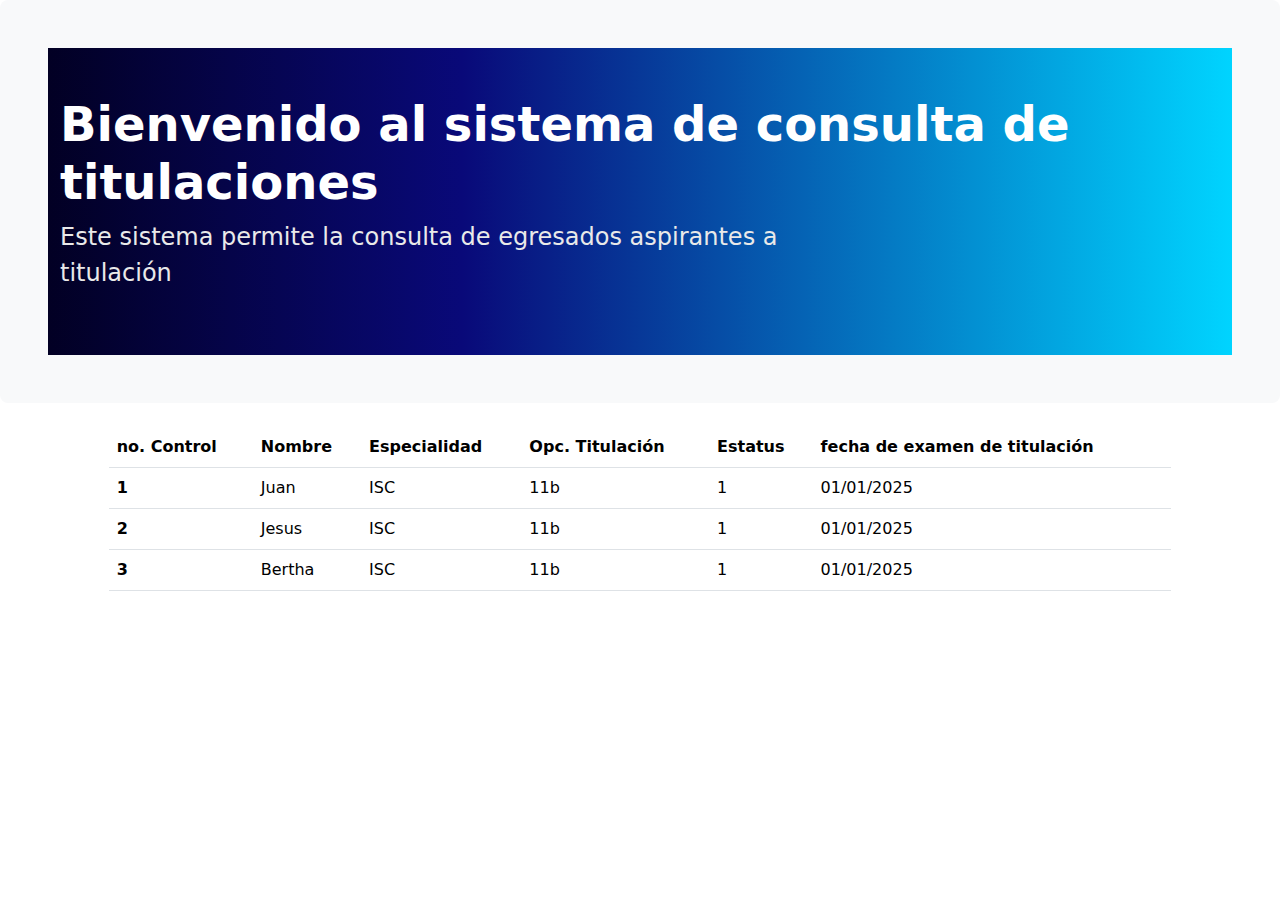
==== index.html @ c7523feb "added files" ====
<!doctype html>
<html lang="en">

<head>
  <meta charset="utf-8">
  <meta name="viewport" content="width=device-width, initial-scale=1">
  <title>Bootstrap demo</title>
  <link href="https://cdn.jsdelivr.net/npm/bootstrap@5.3.3/dist/css/bootstrap.min.css" rel="stylesheet"
    integrity="sha384-QWTKZyjpPEjISv5WaRU9OFeRpok6YctnYmDr5pNlyT2bRjXh0JMhjY6hW+ALEwIH" crossorigin="anonymous">
  <link rel="stylesheet" href="css/main.css">
  <script src="https://cdn.jsdelivr.net/npm/bootstrap@5.3.3/dist/js/bootstrap.bundle.min.js"
    integrity="sha384-YvpcrYf0tY3lHB60NNkmXc5s9fDVZLESaAA55NDzOxhy9GkcIdslK1eN7N6jIeHz"
    crossorigin="anonymous"></script>
</head>

<body>
  <header>
    <div class="p-5 mb-4 bg-body-tertiary rounded-3">
      <div class="container-fluid py-5 jumbotron">
        <h1 class="display-5 fw-bold">Bienvenido al sistema de consulta de titulaciones</h1>
        <p class="col-md-8 fs-4">Este sistema permite la consulta de egresados aspirantes a titulación</p>
      </div>
    </div>
  </header>

  <main>
    <section class="tablaContenidos">
      <div class="row">
        <div class="col-md-1"> </div>
        <div class="col-md-10">
          <table class="table">
            <thead>
              <tr>
                <th scope="col">no. Control</th>
                <th scope="col">Nombre</th>
                <th scope="col">Especialidad</th>
                <th scope="col">Opc. Titulación</th>
                <th scope="col">Estatus</th>
                <th scope="col">fecha de examen de titulación</th>
              </tr>
            </thead>
            <tbody>
              <tr>
                <th scope="row">1</th>
                <td>Juan</td>
                <td>ISC</td>
                <td>11b</td>
                <td>1</td>
                <td>01/01/2025</td>
              </tr>
              <tr>
                <th scope="row">2</th>
                <td>Jesus</td>
                <td>ISC</td>
                <td>11b</td>
                <td>1</td>
                <td>01/01/2025</td>
              </tr>
              <tr>
                <th scope="row">3</th>
                <td>Bertha</td>
                <td>ISC</td>
                <td>11b</td>
                <td>1</td>
                <td>01/01/2025</td>
              </tr>
            </tbody>
          </table>
        </div>
        <div class="col-md-1"> </div>
      </div>
    </section>
  </main>
</body>

</html>
---- css/main.css ----
/*header*/
.jumbotron {
  background: rgb(2,0,36);
  background: linear-gradient(90deg, rgba(2,0,36,1) 0%, rgba(9,9,121,1) 35%, rgba(0,212,255,1) 100%);
}

.jumbotron h1 {
  color: #ffffff;
}

.jumbotron p {
  color: #e9e9e9;
}
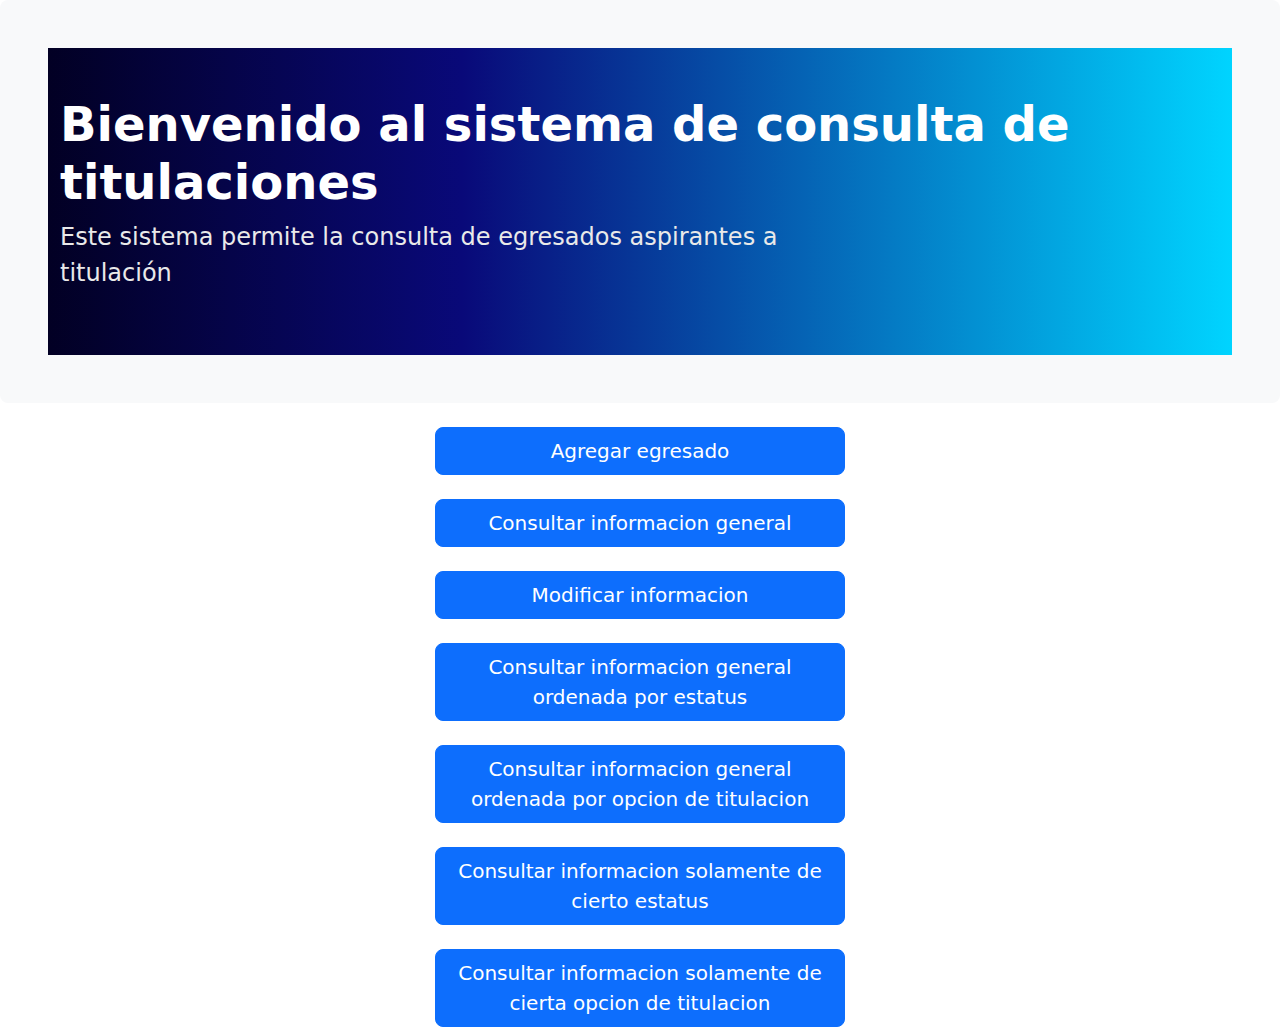
==== commit 0f427c26: "added files and index refactored" ====
--- a/index.html
+++ b/index.html
@@ -4,7 +4,7 @@
 <head>
   <meta charset="utf-8">
   <meta name="viewport" content="width=device-width, initial-scale=1">
-  <title>Bootstrap demo</title>
+  <title>Titulacion</title>
   <link href="https://cdn.jsdelivr.net/npm/bootstrap@5.3.3/dist/css/bootstrap.min.css" rel="stylesheet"
     integrity="sha384-QWTKZyjpPEjISv5WaRU9OFeRpok6YctnYmDr5pNlyT2bRjXh0JMhjY6hW+ALEwIH" crossorigin="anonymous">
   <link rel="stylesheet" href="css/main.css">
@@ -24,50 +24,29 @@
   </header>
 
   <main>
-    <section class="tablaContenidos">
+    <section>
       <div class="row">
-        <div class="col-md-1"> </div>
-        <div class="col-md-10">
-          <table class="table">
-            <thead>
-              <tr>
-                <th scope="col">no. Control</th>
-                <th scope="col">Nombre</th>
-                <th scope="col">Especialidad</th>
-                <th scope="col">Opc. Titulación</th>
-                <th scope="col">Estatus</th>
-                <th scope="col">fecha de examen de titulación</th>
-              </tr>
-            </thead>
-            <tbody>
-              <tr>
-                <th scope="row">1</th>
-                <td>Juan</td>
-                <td>ISC</td>
-                <td>11b</td>
-                <td>1</td>
-                <td>01/01/2025</td>
-              </tr>
-              <tr>
-                <th scope="row">2</th>
-                <td>Jesus</td>
-                <td>ISC</td>
-                <td>11b</td>
-                <td>1</td>
-                <td>01/01/2025</td>
-              </tr>
-              <tr>
-                <th scope="row">3</th>
-                <td>Bertha</td>
-                <td>ISC</td>
-                <td>11b</td>
-                <td>1</td>
-                <td>01/01/2025</td>
-              </tr>
-            </tbody>
-          </table>
+        <div class="col-md-4"></div>
+        <div class="col-md-4">
+          <a class="btn btn-primary btn-lg w-100" href="agregar.html">Agregar egresado</a>
+          <br> <br>
+          <a class="btn btn-primary btn-lg w-100" href="consultarGeneral.html">Consultar informacion general</a>
+          <br> <br>
+          <a class="btn btn-primary btn-lg w-100" href="modificar.html">Modificar informacion</a>
+          <br> <br>
+          <a class="btn btn-primary btn-lg w-100" href="consultarGeneralPorEstatus.html">Consultar informacion general
+            ordenada por estatus</a>
+          <br> <br>
+          <a class="btn btn-primary btn-lg w-100" href="consultarGeneralPorOpc.html">Consultar informacion general
+            ordenada por opcion de titulacion</a>
+          <br> <br>
+          <a class="btn btn-primary btn-lg w-100" href="consultarEstatus.html">Consultar informacion solamente de cierto
+            estatus</a>
+          <br> <br>
+          <a class="btn btn-primary btn-lg w-100" href="consultarOpc.html">Consultar informacion solamente de cierta
+            opcion de titulacion</a>
         </div>
-        <div class="col-md-1"> </div>
+        <div class="col-md-4"></div>
       </div>
     </section>
   </main>
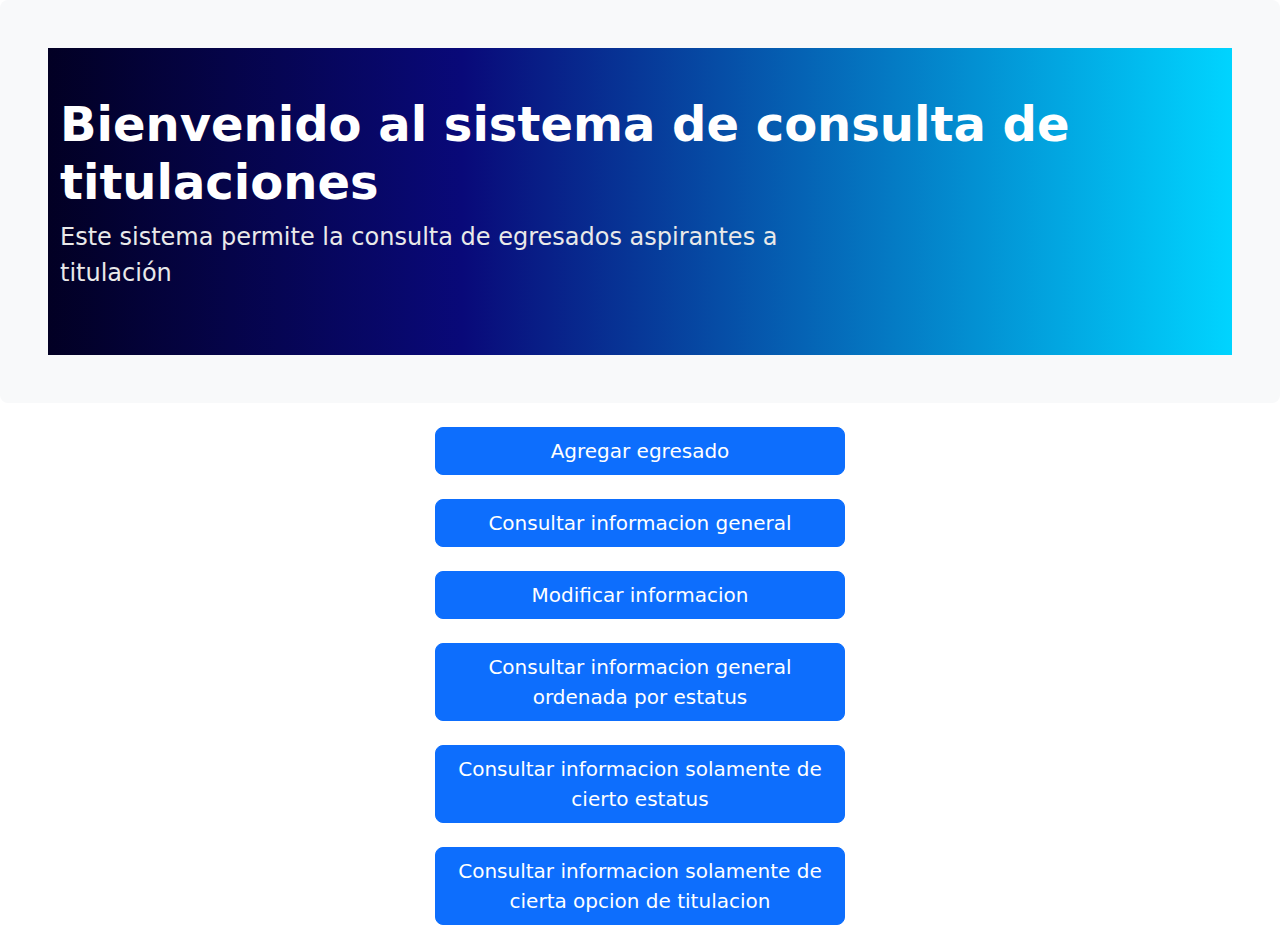
==== commit 0d9aaa7b: "deleted option" ====
--- a/index.html
+++ b/index.html
@@ -37,9 +37,6 @@
           <a class="btn btn-primary btn-lg w-100" href="consultarGeneralPorEstatus.html">Consultar informacion general
             ordenada por estatus</a>
           <br> <br>
-          <a class="btn btn-primary btn-lg w-100" href="consultarGeneralPorOpc.html">Consultar informacion general
-            ordenada por opcion de titulacion</a>
-          <br> <br>
           <a class="btn btn-primary btn-lg w-100" href="consultarEstatus.html">Consultar informacion solamente de cierto
             estatus</a>
           <br> <br>
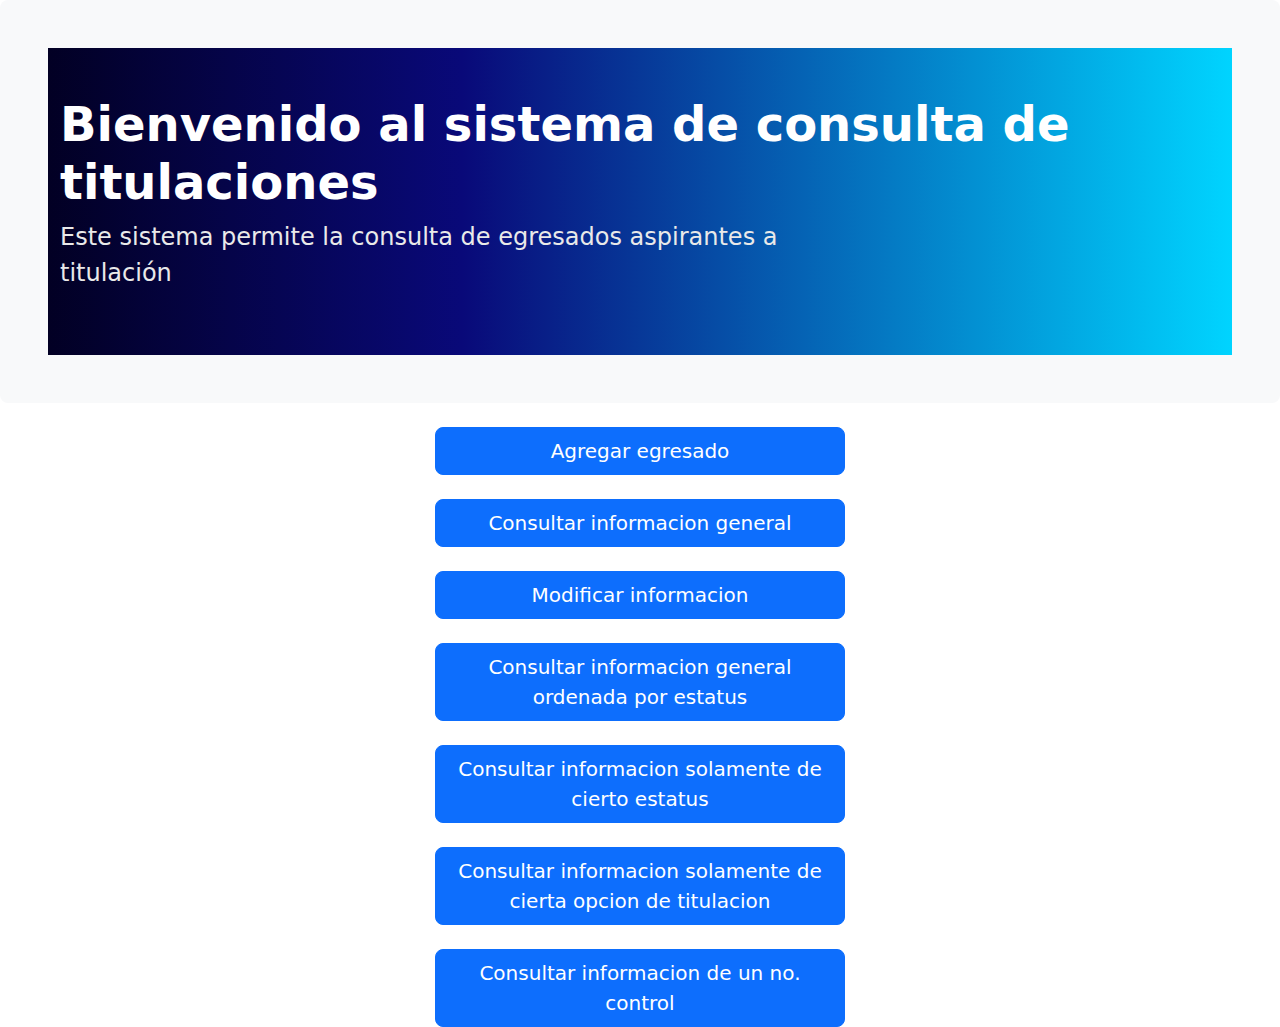
==== commit bae86c9e: "added prototypes" ====
--- a/index.html
+++ b/index.html
@@ -42,6 +42,9 @@
           <br> <br>
           <a class="btn btn-primary btn-lg w-100" href="consultarOpc.html">Consultar informacion solamente de cierta
             opcion de titulacion</a>
+          <br> <br>
+          <a class="btn btn-primary btn-lg w-100" href="consultarPorNoControl.html">Consultar informacion de un no.
+            control</a>
         </div>
         <div class="col-md-4"></div>
       </div>
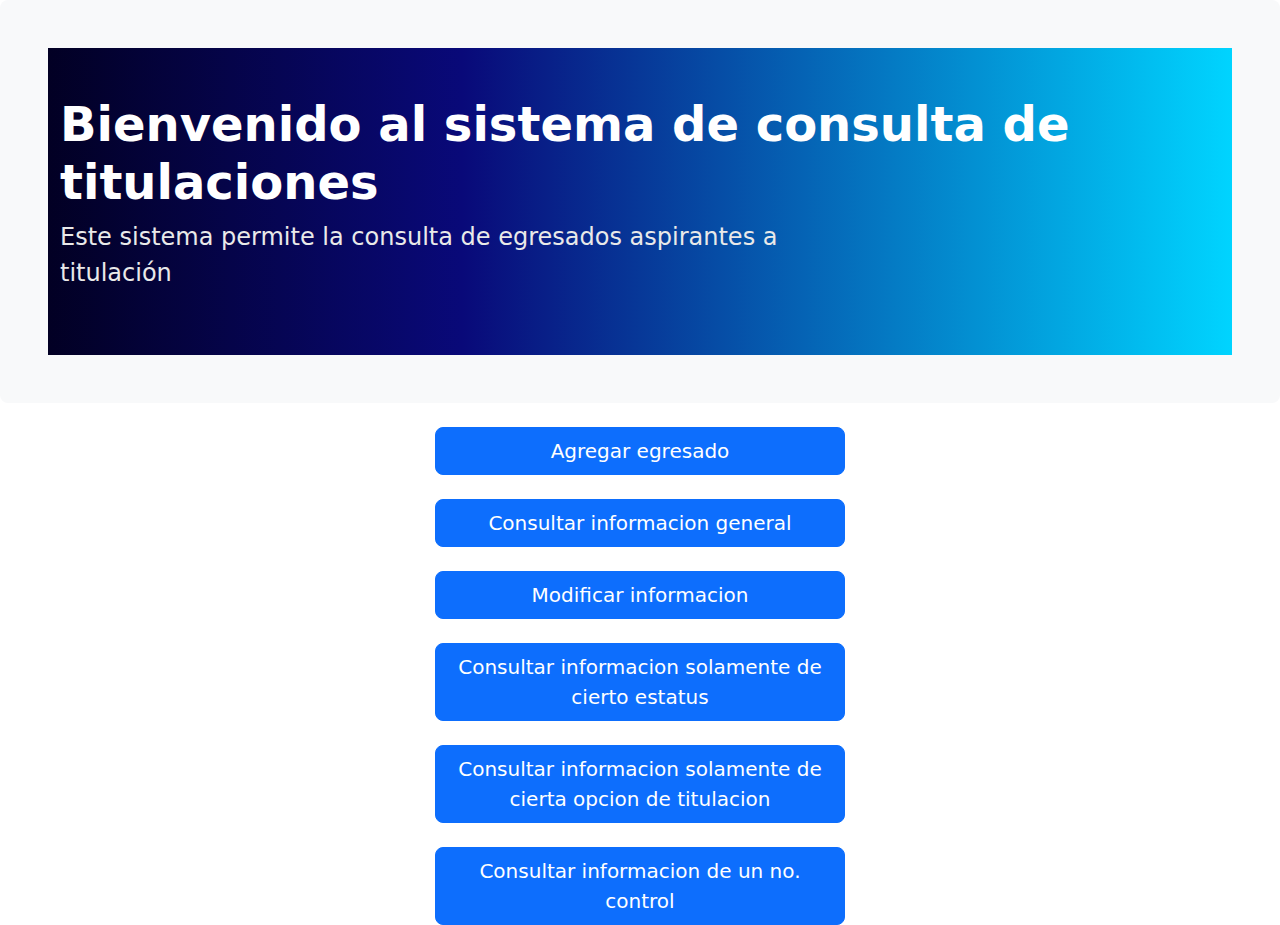
==== commit f9381538: "refactored files" ====
--- a/index.html
+++ b/index.html
@@ -34,9 +34,6 @@
           <br> <br>
           <a class="btn btn-primary btn-lg w-100" href="modificar.html">Modificar informacion</a>
           <br> <br>
-          <a class="btn btn-primary btn-lg w-100" href="consultarGeneralPorEstatus.html">Consultar informacion general
-            ordenada por estatus</a>
-          <br> <br>
           <a class="btn btn-primary btn-lg w-100" href="consultarEstatus.html">Consultar informacion solamente de cierto
             estatus</a>
           <br> <br>
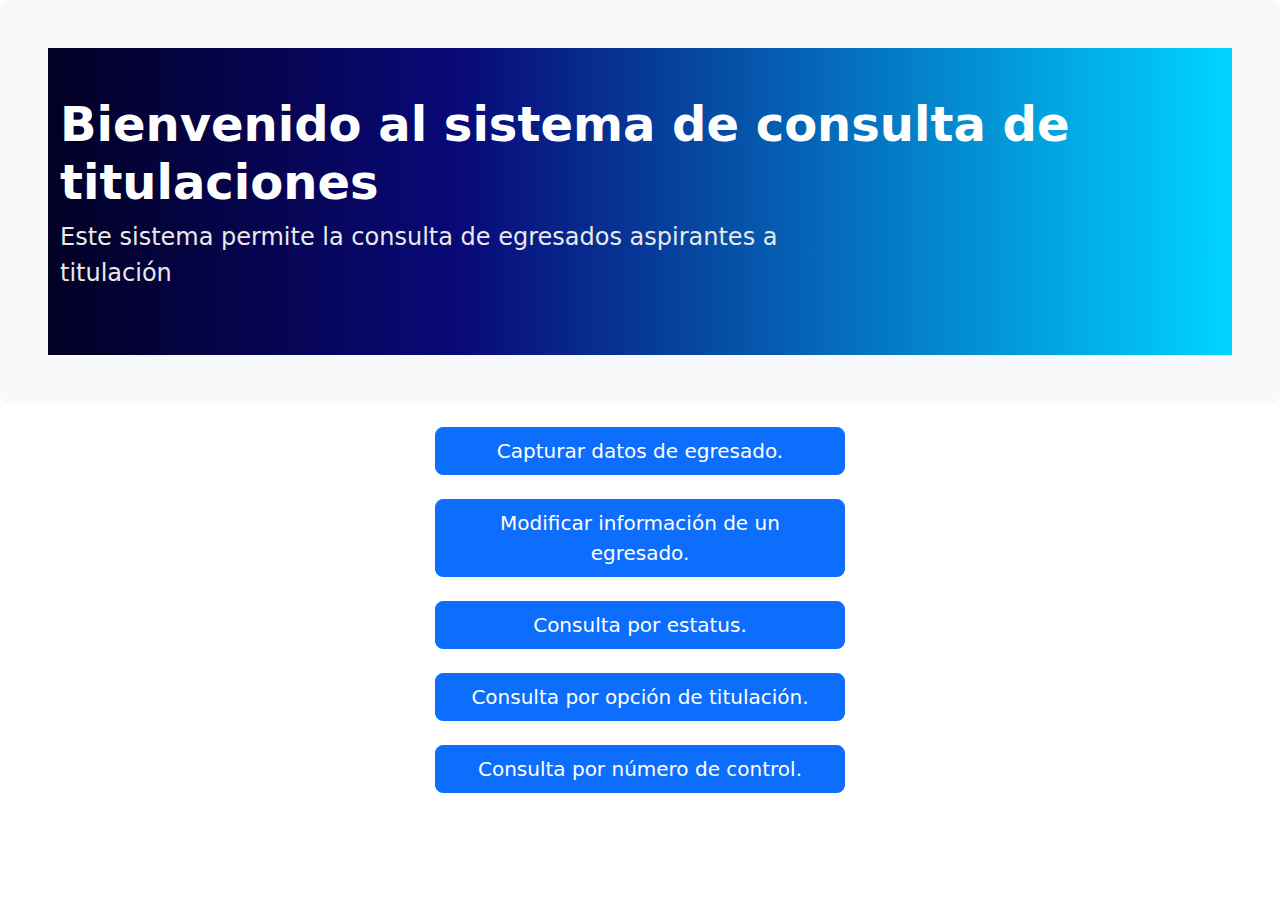
==== commit 99a383d6: "added changes regarding US4" ====
--- a/index.html
+++ b/index.html
@@ -28,20 +28,15 @@
       <div class="row">
         <div class="col-md-4"></div>
         <div class="col-md-4">
-          <a class="btn btn-primary btn-lg w-100" href="agregar.html">Agregar egresado</a>
+          <a class="btn btn-primary btn-lg w-100" href="agregar.html">Capturar datos de egresado.</a>
           <br> <br>
-          <a class="btn btn-primary btn-lg w-100" href="consultarGeneral.html">Consultar informacion general</a>
+          <a class="btn btn-primary btn-lg w-100" href="modificar.html">Modificar información de un egresado.</a>
           <br> <br>
-          <a class="btn btn-primary btn-lg w-100" href="modificar.html">Modificar informacion</a>
+          <a class="btn btn-primary btn-lg w-100" href="consultarEstatus.html">Consulta por estatus.</a>
           <br> <br>
-          <a class="btn btn-primary btn-lg w-100" href="consultarEstatus.html">Consultar informacion solamente de cierto
-            estatus</a>
+          <a class="btn btn-primary btn-lg w-100" href="consultarOpc.html">Consulta por opción de titulación.</a>
           <br> <br>
-          <a class="btn btn-primary btn-lg w-100" href="consultarOpc.html">Consultar informacion solamente de cierta
-            opcion de titulacion</a>
-          <br> <br>
-          <a class="btn btn-primary btn-lg w-100" href="consultarPorNoControl.html">Consultar informacion de un no.
-            control</a>
+          <a class="btn btn-primary btn-lg w-100" href="consultarPorNoControl.html">Consulta por número de control.</a>
         </div>
         <div class="col-md-4"></div>
       </div>
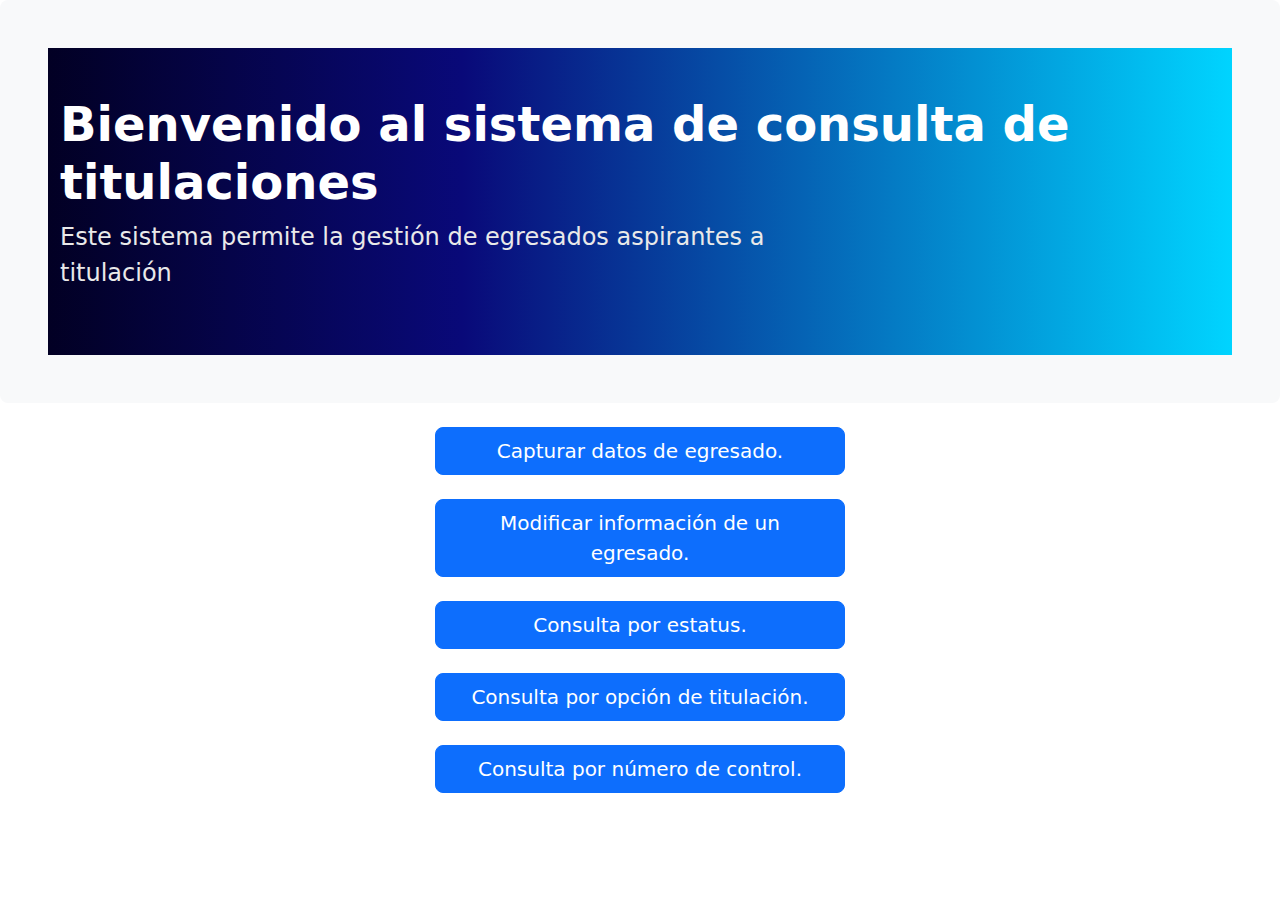
==== commit 4f0f55bd: "added changes for spr0" ====
--- a/index.html
+++ b/index.html
@@ -18,7 +18,7 @@
     <div class="p-5 mb-4 bg-body-tertiary rounded-3">
       <div class="container-fluid py-5 jumbotron">
         <h1 class="display-5 fw-bold">Bienvenido al sistema de consulta de titulaciones</h1>
-        <p class="col-md-8 fs-4">Este sistema permite la consulta de egresados aspirantes a titulación</p>
+        <p class="col-md-8 fs-4">Este sistema permite la gestión de egresados aspirantes a titulación</p>
       </div>
     </div>
   </header>
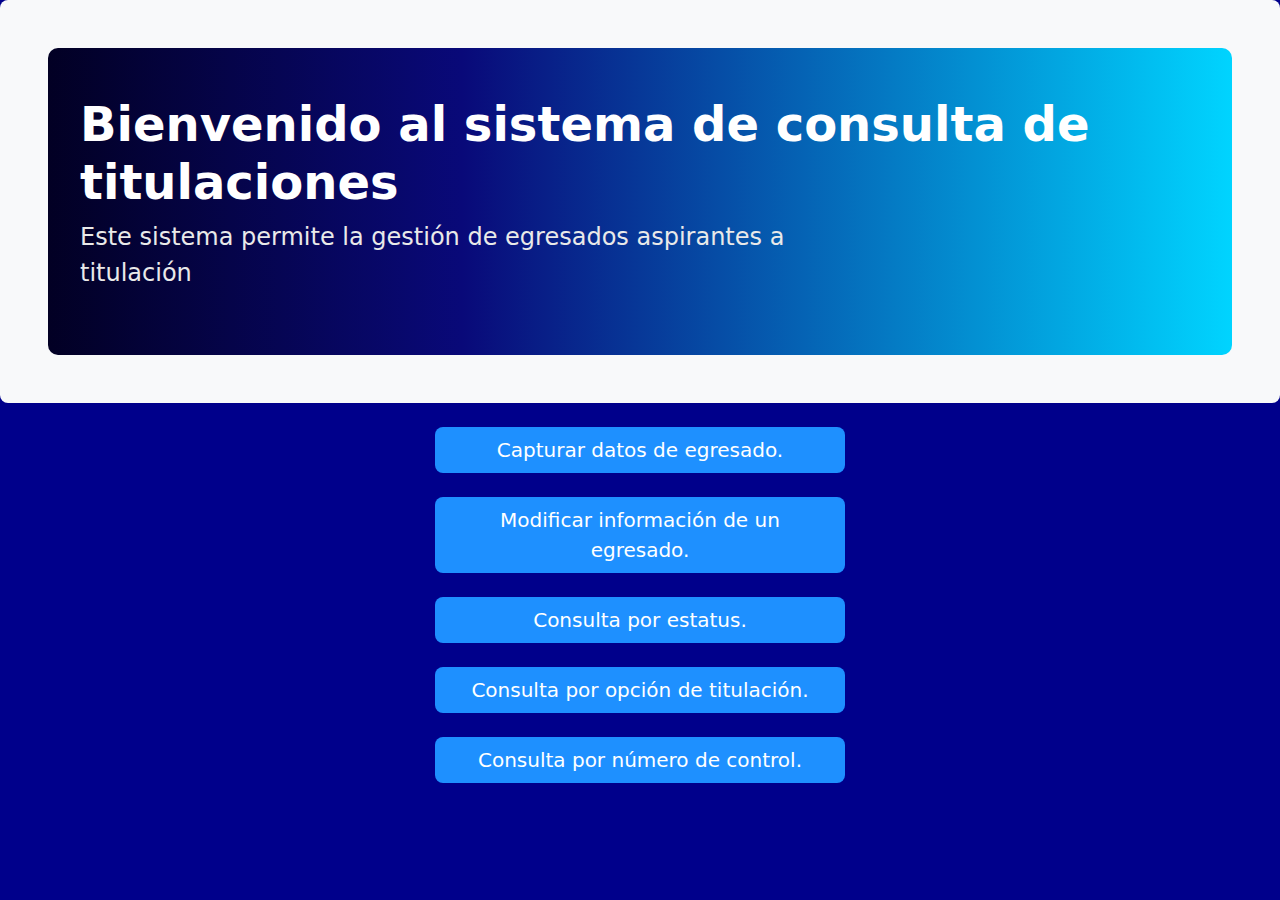
==== commit 8a33ddd0: "cambios de la interfaz y cajas de texto" ====
--- a/index.html
+++ b/index.html
@@ -8,6 +8,27 @@
   <link href="https://cdn.jsdelivr.net/npm/bootstrap@5.3.3/dist/css/bootstrap.min.css" rel="stylesheet"
     integrity="sha384-QWTKZyjpPEjISv5WaRU9OFeRpok6YctnYmDr5pNlyT2bRjXh0JMhjY6hW+ALEwIH" crossorigin="anonymous">
   <link rel="stylesheet" href="css/main.css">
+  <style>
+    body {
+      background-color: #00008B; /* Azul oscuro */
+      color: white; /* Texto blanco para visibilidad */
+    }
+
+    .btn-primary {
+      background-color: #1E90FF; /* Ajusta el color de los botones si es necesario */
+      border: none;
+    }
+
+    .btn-primary:hover {
+      background-color: #4682B4; /* Color al pasar el mouse */
+    }
+
+    .jumbotron {
+      background-color: #1C1C1C; /* Fondo oscuro para el jumbotron */
+      border-radius: 10px;
+      padding: 2rem;
+    }
+  </style>
   <script src="https://cdn.jsdelivr.net/npm/bootstrap@5.3.3/dist/js/bootstrap.bundle.min.js"
     integrity="sha384-YvpcrYf0tY3lHB60NNkmXc5s9fDVZLESaAA55NDzOxhy9GkcIdslK1eN7N6jIeHz"
     crossorigin="anonymous"></script>
@@ -45,3 +66,4 @@
 </body>
 
 </html>
+
